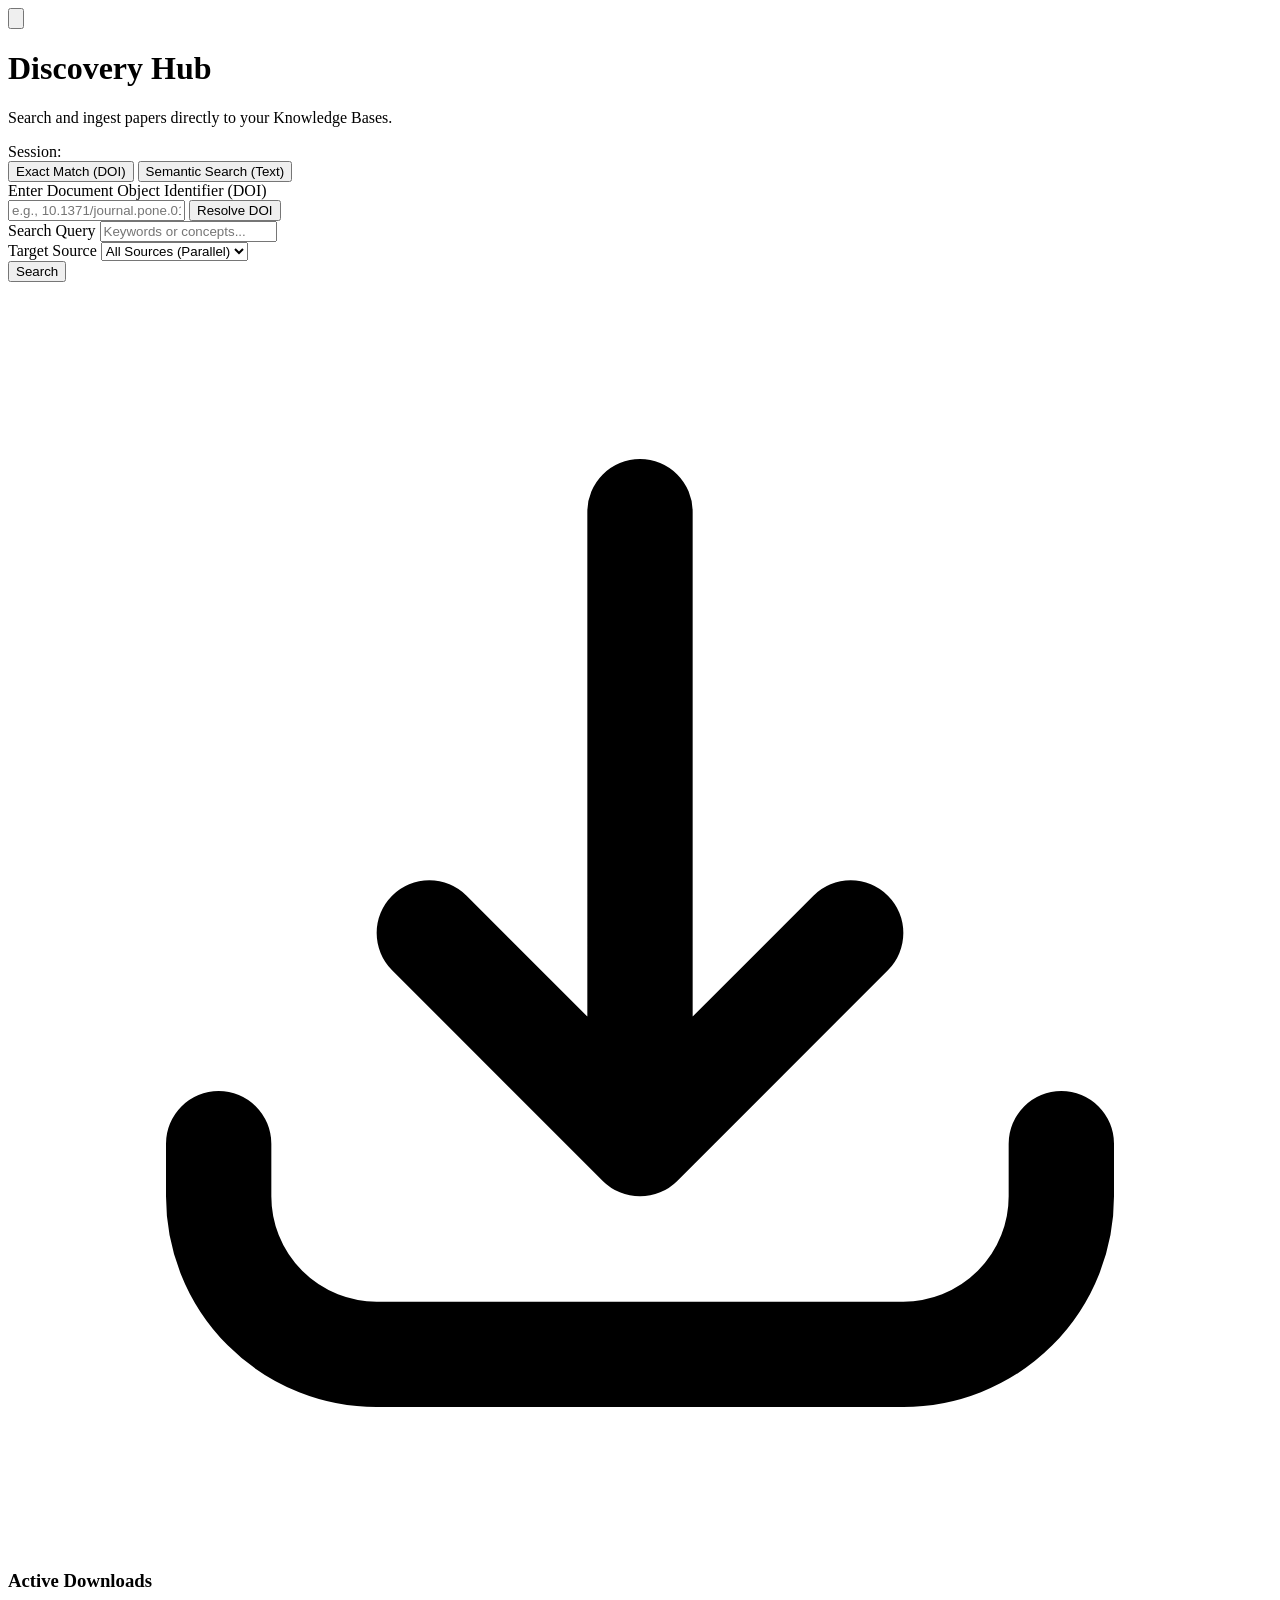
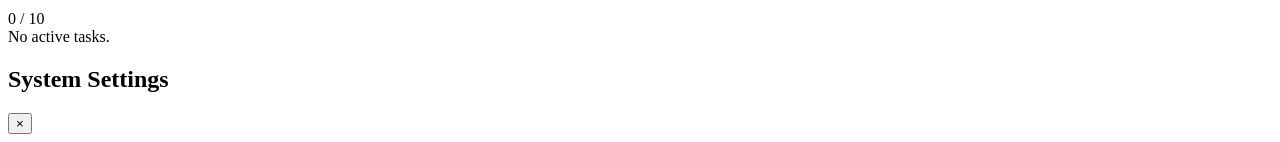
==== src/papers/frontend/index.html @ 376e6b78 "Adding some other stuffs" ====
<!DOCTYPE html>
<html lang="en">

<head>
    <meta charset="UTF-8">
    <meta name="viewport" content="width=device-width, initial-scale=1.0">
    <title>Papers AI Engine - Discovery</title>
    <script src="/assets/js/tailwind-browser.js"></script>
    <script src="/assets/js/jquery-4.0.0.js"></script>
    <script src="/assets/js/auth.js"></script>
    <script>requireAuth();</script>
    <script src="/assets/js/api.js"></script>
    <script src="/assets/js/settings.js"></script>
</head>

<body class="bg-slate-50 min-h-screen overflow-x-hidden font-sans">

    <div id="sidebar-container"></div>

    <main class="p-4 md:p-8 ml-0 md:ml-64 relative transition-all duration-300">

        <header class="mb-8 flex flex-col md:flex-row justify-between items-start md:items-center gap-4">
            <div class="flex items-center gap-3">
                <button id="openSidebarMobileBtn" class="md:hidden text-slate-600 hover:text-slate-900 p-1">
                    <svg class="w-7 h-7" fill="none" stroke="currentColor" viewBox="0 0 24 24">
                        <path stroke-linecap="round" stroke-linejoin="round" stroke-width="2"
                            d="M4 6h16M4 12h16M4 18h16"></path>
                    </svg>
                </button>
                <div>
                    <h1 class="text-2xl md:text-3xl font-bold text-slate-800">Discovery Hub</h1>
                    <p class="text-sm md:text-base text-slate-500 mt-1">Search and ingest papers directly to your
                        Knowledge Bases.</p>
                </div>
            </div>

            <div class="flex flex-wrap gap-3 items-center w-full md:w-auto">
                <div class="bg-white border border-slate-200 px-3 py-2 rounded-lg shadow-sm hidden sm:block">
                    <span class="text-sm text-slate-500">Session:</span>
                    <span id="displayUser"
                        class="ml-1 font-semibold text-slate-800 truncate max-w-[120px] inline-block align-bottom"></span>
                </div>
            </div>
        </header>

        <div class="grid grid-cols-1 lg:grid-cols-3 gap-6">

            <div class="lg:col-span-2 space-y-6">
                <div class="bg-white border border-slate-200 rounded-xl shadow-sm overflow-hidden">

                    <div class="flex border-b border-slate-200 bg-slate-50">
                        <button id="tab-doi"
                            class="flex-1 py-3 text-sm font-bold text-blue-600 border-b-2 border-blue-600 bg-white transition-colors">
                            Exact Match (DOI)
                        </button>
                        <button id="tab-text"
                            class="flex-1 py-3 text-sm font-medium text-slate-500 hover:text-slate-700 transition-colors">
                            Semantic Search (Text)
                        </button>
                    </div>

                    <div class="p-4 md:p-6">
                        <div id="view-doi" class="space-y-4">
                            <label class="block text-sm font-medium text-slate-700">Enter Document Object Identifier
                                (DOI)</label>
                            <div class="flex flex-col sm:flex-row gap-3">
                                <input type="text" id="doi-input" placeholder="e.g., 10.1371/journal.pone.0115069"
                                    class="flex-1 px-3 py-2 border border-slate-300 rounded-md outline-none focus:ring-2 focus:ring-blue-500 text-sm">
                                <button id="btn-search-doi"
                                    class="bg-slate-800 hover:bg-slate-900 text-white px-6 py-2 rounded-md text-sm font-medium transition-colors shadow-sm w-full sm:w-auto">
                                    Resolve DOI
                                </button>
                            </div>
                        </div>

                        <div id="view-text" class="space-y-4 hidden">
                            <div class="flex flex-col sm:flex-row gap-4">
                                <div class="flex-1">
                                    <label class="block text-sm font-medium text-slate-700 mb-1">Search Query</label>
                                    <input type="text" id="text-input" placeholder="Keywords or concepts..."
                                        class="w-full px-3 py-2 border border-slate-300 rounded-md outline-none focus:ring-2 focus:ring-blue-500 text-sm">
                                </div>
                                <div class="w-full sm:w-1/3">
                                    <label class="block text-sm font-medium text-slate-700 mb-1">Target Source</label>
                                    <select id="source-select"
                                        class="w-full px-3 py-2 border border-slate-300 rounded-md outline-none focus:ring-2 focus:ring-blue-500 text-sm bg-white">
                                        <option value="">All Sources (Parallel)</option>
                                    </select>
                                </div>
                            </div>
                            <div class="flex justify-end pt-2">
                                <button id="btn-search-text"
                                    class="bg-slate-800 hover:bg-slate-900 text-white px-6 py-2 rounded-md text-sm font-medium transition-colors shadow-sm w-full sm:w-auto">
                                    Search
                                </button>
                            </div>
                        </div>
                    </div>
                </div>

                <div id="discovery-results" class="space-y-4"></div>
            </div>

            <div class="lg:col-span-1">
                <div class="bg-white border border-slate-200 rounded-xl shadow-sm overflow-hidden sticky top-6">
                    <div class="bg-slate-50 border-b border-slate-100 p-4 flex justify-between items-center">
                        <h3 class="text-sm font-bold text-slate-800 uppercase tracking-wider flex items-center">
                            <svg class="w-4 h-4 mr-2 text-blue-600" fill="none" stroke="currentColor"
                                viewBox="0 0 24 24">
                                <path stroke-linecap="round" stroke-linejoin="round" stroke-width="2"
                                    d="M4 16v1a3 3 0 003 3h10a3 3 0 003-3v-1m-4-4l-4 4m0 0l-4-4m4 4V4"></path>
                            </svg>
                            Active Downloads
                        </h3>
                        <span id="taskLimitsInfo"
                            class="text-xs font-semibold text-slate-500 bg-white border border-slate-200 px-2 py-1 rounded">0
                            / 10</span>
                    </div>
                    <div id="taskList" class="p-2 space-y-2 max-h-[calc(100vh-250px)] overflow-y-auto">
                        <div class="p-6 text-center text-sm text-slate-400">
                            No active tasks.
                        </div>
                    </div>
                </div>
            </div>

        </div>
    </main>

    <div id="settingsPanel"
        class="fixed inset-y-0 right-0 w-full sm:w-96 bg-white shadow-2xl transform translate-x-full transition-transform duration-300 z-[60] flex flex-col border-l border-slate-200">
        <div class="p-4 md:p-6 border-b border-slate-100 flex justify-between items-center">
            <h2 class="text-lg md:text-xl font-bold text-slate-800">System Settings</h2>
            <button id="closeSettingsBtn" class="text-slate-400 hover:text-slate-600 text-3xl">&times;</button>
        </div>
        <div class="flex flex-col md:flex-row flex-1 overflow-hidden">
            <div class="w-full md:w-1/3 h-auto md:h-full bg-slate-50 border-b md:border-b-0 md:border-r border-slate-100 p-2 md:p-4 flex flex-row md:flex-col overflow-x-auto md:overflow-y-auto gap-2"
                id="adapterTabs"></div>
            <div class="w-full md:w-2/3 p-4 md:p-6 overflow-y-auto flex-1" id="dynamicFormContainer"></div>
        </div>
    </div>

    <script src="/assets/js/ui.js"></script>
    <script>
        $(document).ready(function () {
            $('#displayUser').text(getAuthToken()); //
            UI.loadSidebar(); // Carga centralizada y limpia
        });
    </script>

</body>

</html>
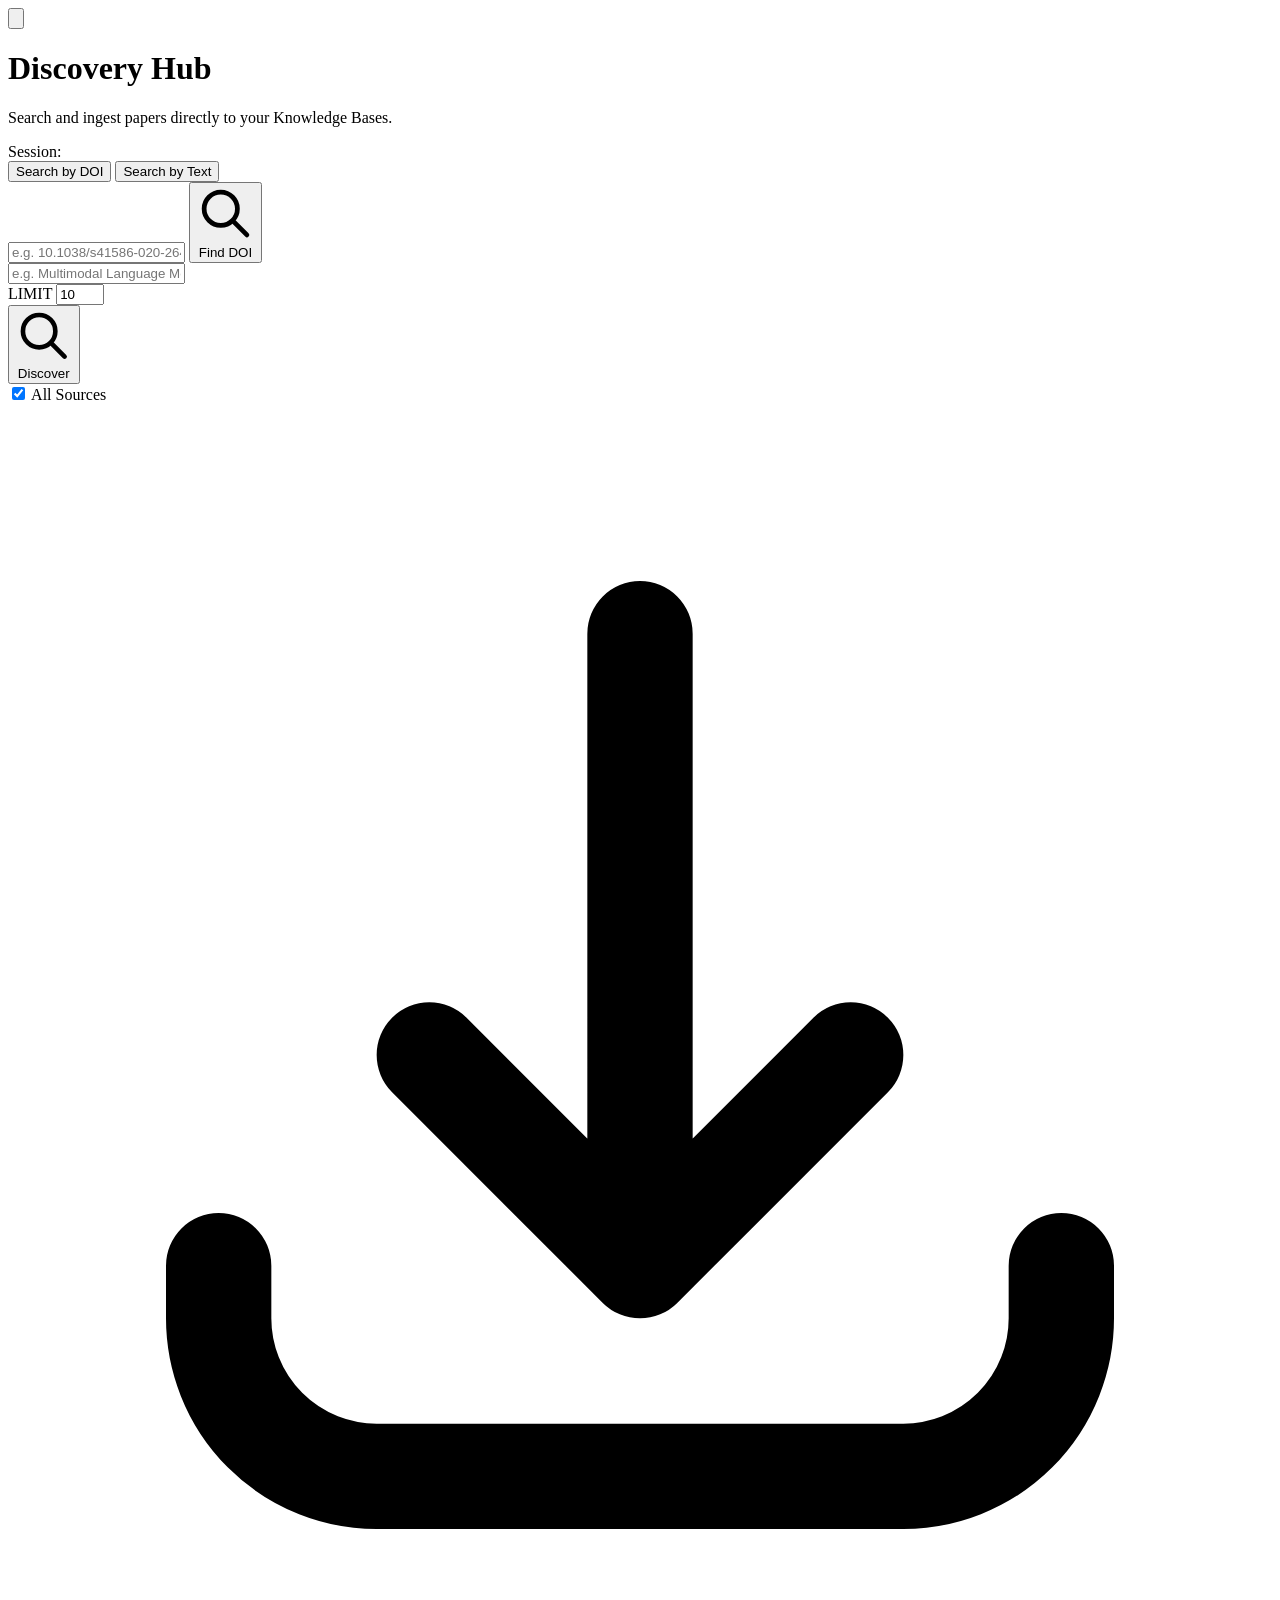
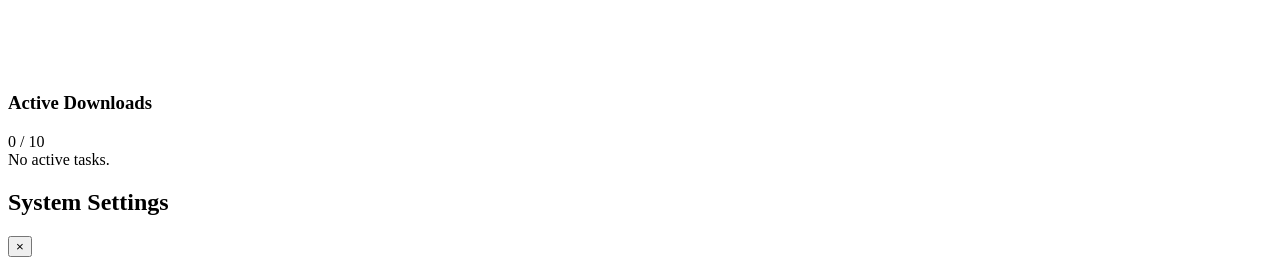
==== commit d8a85ee3: "Intermediate checkpoint" ====
--- a/src/papers/frontend/index.html
+++ b/src/papers/frontend/index.html
@@ -46,53 +46,66 @@
         <div class="grid grid-cols-1 lg:grid-cols-3 gap-6">
 
             <div class="lg:col-span-2 space-y-6">
-                <div class="bg-white border border-slate-200 rounded-xl shadow-sm overflow-hidden">
+                <div class="bg-white p-6 rounded-xl border border-slate-200 shadow-sm mb-6">
 
-                    <div class="flex border-b border-slate-200 bg-slate-50">
-                        <button id="tab-doi"
-                            class="flex-1 py-3 text-sm font-bold text-blue-600 border-b-2 border-blue-600 bg-white transition-colors">
-                            Exact Match (DOI)
+                    <div class="flex space-x-6 border-b border-slate-100 mb-6">
+                        <button id="tab-btn-doi"
+                            class="pb-3 text-sm font-bold border-b-2 border-blue-600 text-blue-600 transition-colors">
+                            Search by DOI
                         </button>
-                        <button id="tab-text"
-                            class="flex-1 py-3 text-sm font-medium text-slate-500 hover:text-slate-700 transition-colors">
-                            Semantic Search (Text)
+                        <button id="tab-btn-text"
+                            class="pb-3 text-sm font-bold border-b-2 border-transparent text-slate-500 hover:text-slate-800 transition-colors">
+                            Search by Text
                         </button>
                     </div>
 
-                    <div class="p-4 md:p-6">
-                        <div id="view-doi" class="space-y-4">
-                            <label class="block text-sm font-medium text-slate-700">Enter Document Object Identifier
-                                (DOI)</label>
+                    <div id="tab-content-doi" class="block">
+                        <div class="flex flex-col sm:flex-row gap-3">
+                            <input type="text" id="doi-input" placeholder="e.g. 10.1038/s41586-020-2649-2"
+                                class="flex-1 px-4 py-3 bg-slate-50 border border-slate-200 rounded-lg focus:outline-none focus:border-blue-500 focus:ring-2 focus:ring-blue-200 transition-all">
+                            <button id="btn-search-doi"
+                                class="px-6 py-3 bg-slate-900 hover:bg-slate-800 text-white font-bold rounded-lg shadow-md transition-all flex items-center justify-center gap-2">
+                                <svg class="w-5 h-5" fill="none" stroke="currentColor" viewBox="0 0 24 24">
+                                    <path stroke-linecap="round" stroke-linejoin="round" stroke-width="2"
+                                        d="M21 21l-6-6m2-5a7 7 0 11-14 0 7 7 0 0114 0z"></path>
+                                </svg>
+                                Find DOI
+                            </button>
+                        </div>
+                    </div>
+
+                    <div id="tab-content-text" class="hidden">
+                        <div class="flex flex-col gap-4">
                             <div class="flex flex-col sm:flex-row gap-3">
-                                <input type="text" id="doi-input" placeholder="e.g., 10.1371/journal.pone.0115069"
-                                    class="flex-1 px-3 py-2 border border-slate-300 rounded-md outline-none focus:ring-2 focus:ring-blue-500 text-sm">
-                                <button id="btn-search-doi"
-                                    class="bg-slate-800 hover:bg-slate-900 text-white px-6 py-2 rounded-md text-sm font-medium transition-colors shadow-sm w-full sm:w-auto">
-                                    Resolve DOI
+                                <input type="text" id="text-search-input"
+                                    placeholder="e.g. Multimodal Language Models..."
+                                    class="flex-1 px-4 py-3 bg-slate-50 border border-slate-200 rounded-lg focus:outline-none focus:border-blue-500 focus:ring-2 focus:ring-blue-200 transition-all">
+
+                                <div class="relative flex items-center bg-slate-50 border border-slate-200 rounded-lg px-3"
+                                    title="Max results per source">
+                                    <span class="text-xs font-bold text-slate-400 mr-2">LIMIT</span>
+                                    <input type="number" id="search-limit-input" value="10" min="1" max="50"
+                                        class="w-16 py-3 bg-transparent text-slate-700 font-semibold focus:outline-none text-center">
+                                </div>
+
+                                <button id="btn-search-text"
+                                    class="px-6 py-3 bg-blue-600 hover:bg-blue-700 text-white font-bold rounded-lg shadow-md transition-all flex items-center justify-center gap-2">
+                                    <svg class="w-5 h-5" fill="none" stroke="currentColor" viewBox="0 0 24 24">
+                                        <path stroke-linecap="round" stroke-linejoin="round" stroke-width="2"
+                                            d="M21 21l-6-6m2-5a7 7 0 11-14 0 7 7 0 0114 0z"></path>
+                                    </svg>
+                                    Discover
                                 </button>
                             </div>
-                        </div>
 
-                        <div id="view-text" class="space-y-4 hidden">
-                            <div class="flex flex-col sm:flex-row gap-4">
-                                <div class="flex-1">
-                                    <label class="block text-sm font-medium text-slate-700 mb-1">Search Query</label>
-                                    <input type="text" id="text-input" placeholder="Keywords or concepts..."
-                                        class="w-full px-3 py-2 border border-slate-300 rounded-md outline-none focus:ring-2 focus:ring-blue-500 text-sm">
-                                </div>
-                                <div class="w-full sm:w-1/3">
-                                    <label class="block text-sm font-medium text-slate-700 mb-1">Target Source</label>
-                                    <select id="source-select"
-                                        class="w-full px-3 py-2 border border-slate-300 rounded-md outline-none focus:ring-2 focus:ring-blue-500 text-sm bg-white">
-                                        <option value="">All Sources (Parallel)</option>
-                                    </select>
-                                </div>
-                            </div>
-                            <div class="flex justify-end pt-2">
-                                <button id="btn-search-text"
-                                    class="bg-slate-800 hover:bg-slate-900 text-white px-6 py-2 rounded-md text-sm font-medium transition-colors shadow-sm w-full sm:w-auto">
-                                    Search
-                                </button>
+                            <div class="flex flex-wrap items-center gap-4 px-1" id="sources-checkboxes-container">
+                                <label
+                                    class="flex items-center gap-2 text-sm font-bold text-slate-700 cursor-pointer select-none">
+                                    <input type="checkbox" id="chk-all-sources"
+                                        class="rounded border-slate-300 text-blue-600 focus:ring-blue-500" checked>
+                                    All Sources
+                                </label>
+                                <div class="h-4 w-px bg-slate-300"></div>
                             </div>
                         </div>
                     </div>
@@ -141,10 +154,11 @@
     </div>
 
     <script src="/assets/js/ui.js"></script>
+    <script src="/assets/js/discovery.js"></script>
     <script>
         $(document).ready(function () {
             $('#displayUser').text(getAuthToken()); //
-            UI.loadSidebar(); // Carga centralizada y limpia
+            UI.loadSidebar();
         });
     </script>
 
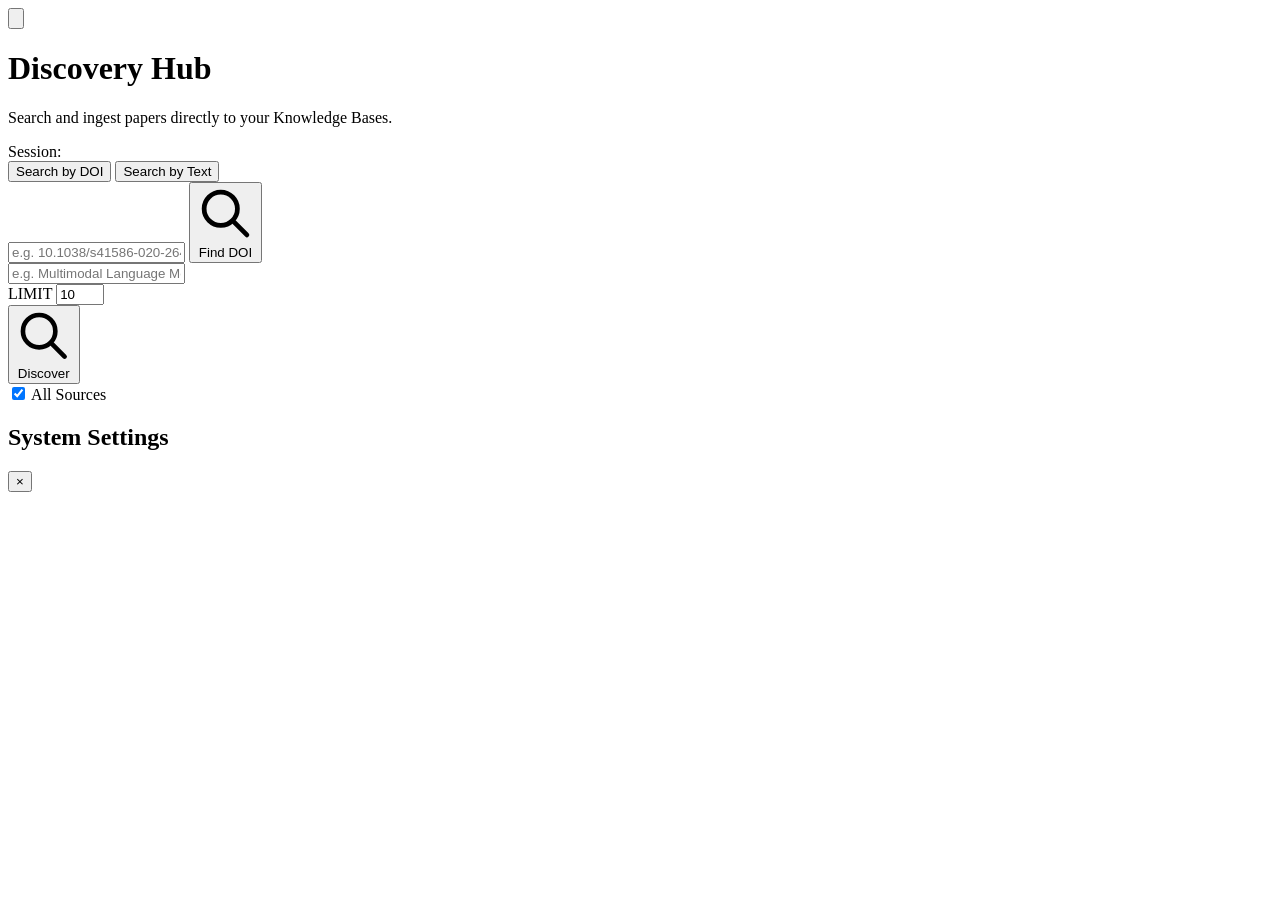
==== commit 50bd6e2b: "Adding sliding panels" ====
--- a/src/papers/frontend/index.html
+++ b/src/papers/frontend/index.html
@@ -38,14 +38,14 @@
                 <div class="bg-white border border-slate-200 px-3 py-2 rounded-lg shadow-sm hidden sm:block">
                     <span class="text-sm text-slate-500">Session:</span>
                     <span id="displayUser"
-                        class="ml-1 font-semibold text-slate-800 truncate max-w-[120px] inline-block align-bottom"></span>
+                        class="ml-1 font-semibold truncate max-w-[120px] inline-block align-bottom text-blue-600"></span>
                 </div>
             </div>
         </header>
 
-        <div class="grid grid-cols-1 lg:grid-cols-3 gap-6">
+       <div class="space-y-6">
 
-            <div class="lg:col-span-2 space-y-6">
+            
                 <div class="bg-white p-6 rounded-xl border border-slate-200 shadow-sm mb-6">
 
                     <div class="flex space-x-6 border-b border-slate-100 mb-6">
@@ -112,30 +112,9 @@
                 </div>
 
                 <div id="discovery-results" class="space-y-4"></div>
-            </div>
 
-            <div class="lg:col-span-1">
-                <div class="bg-white border border-slate-200 rounded-xl shadow-sm overflow-hidden sticky top-6">
-                    <div class="bg-slate-50 border-b border-slate-100 p-4 flex justify-between items-center">
-                        <h3 class="text-sm font-bold text-slate-800 uppercase tracking-wider flex items-center">
-                            <svg class="w-4 h-4 mr-2 text-blue-600" fill="none" stroke="currentColor"
-                                viewBox="0 0 24 24">
-                                <path stroke-linecap="round" stroke-linejoin="round" stroke-width="2"
-                                    d="M4 16v1a3 3 0 003 3h10a3 3 0 003-3v-1m-4-4l-4 4m0 0l-4-4m4 4V4"></path>
-                            </svg>
-                            Active Downloads
-                        </h3>
-                        <span id="taskLimitsInfo"
-                            class="text-xs font-semibold text-slate-500 bg-white border border-slate-200 px-2 py-1 rounded">0
-                            / 10</span>
-                    </div>
-                    <div id="taskList" class="p-2 space-y-2 max-h-[calc(100vh-250px)] overflow-y-auto">
-                        <div class="p-6 text-center text-sm text-slate-400">
-                            No active tasks.
-                        </div>
-                    </div>
-                </div>
-            </div>
+
+            
 
         </div>
     </main>
@@ -155,12 +134,12 @@
 
     <script src="/assets/js/ui.js"></script>
     <script src="/assets/js/discovery.js"></script>
-    <script>
+    <!-- <script>
         $(document).ready(function () {
             $('#displayUser').text(getAuthToken()); //
             UI.loadSidebar();
         });
-    </script>
+    </script> -->
 
 </body>
 
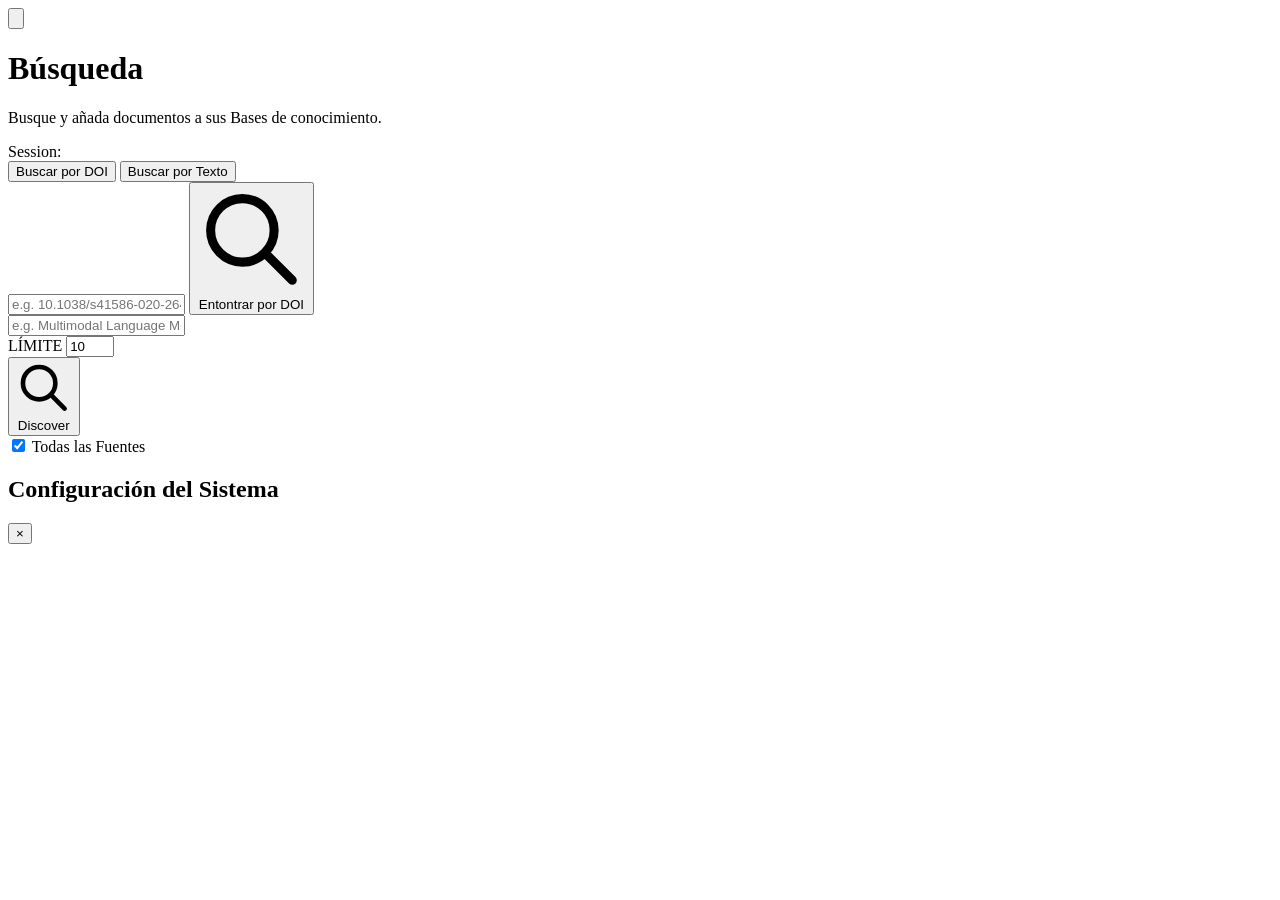
==== commit 62736dbb: "Changing some text" ====
--- a/src/papers/frontend/index.html
+++ b/src/papers/frontend/index.html
@@ -4,13 +4,12 @@
 <head>
     <meta charset="UTF-8">
     <meta name="viewport" content="width=device-width, initial-scale=1.0">
-    <title>Papers AI Engine - Discovery</title>
+    <title>Plataforma de Ciencia - Búsqueda</title>
     <script src="/assets/js/tailwind-browser.js"></script>
     <script src="/assets/js/jquery-4.0.0.js"></script>
     <script src="/assets/js/auth.js"></script>
     <script>requireAuth();</script>
-    <script src="/assets/js/api.js"></script>
-    <script src="/assets/js/settings.js"></script>
+    
 </head>
 
 <body class="bg-slate-50 min-h-screen overflow-x-hidden font-sans">
@@ -28,9 +27,9 @@
                     </svg>
                 </button>
                 <div>
-                    <h1 class="text-2xl md:text-3xl font-bold text-slate-800">Discovery Hub</h1>
-                    <p class="text-sm md:text-base text-slate-500 mt-1">Search and ingest papers directly to your
-                        Knowledge Bases.</p>
+                    <h1 class="text-2xl md:text-3xl font-bold text-slate-800">Búsqueda</h1>
+                    <p class="text-sm md:text-base text-slate-500 mt-1">Busque y añada documentos a sus
+Bases de conocimiento.</p>
                 </div>
             </div>
 
@@ -38,7 +37,7 @@
                 <div class="bg-white border border-slate-200 px-3 py-2 rounded-lg shadow-sm hidden sm:block">
                     <span class="text-sm text-slate-500">Session:</span>
                     <span id="displayUser"
-                        class="ml-1 font-semibold truncate max-w-[120px] inline-block align-bottom text-blue-600"></span>
+                        class="ml-1 font-bold text-blue-600 whitespace-nowrap"></span>
                 </div>
             </div>
         </header>
@@ -51,11 +50,11 @@
                     <div class="flex space-x-6 border-b border-slate-100 mb-6">
                         <button id="tab-btn-doi"
                             class="pb-3 text-sm font-bold border-b-2 border-blue-600 text-blue-600 transition-colors">
-                            Search by DOI
+                            Buscar por DOI
                         </button>
                         <button id="tab-btn-text"
                             class="pb-3 text-sm font-bold border-b-2 border-transparent text-slate-500 hover:text-slate-800 transition-colors">
-                            Search by Text
+                            Buscar por Texto
                         </button>
                     </div>
 
@@ -69,7 +68,7 @@
                                     <path stroke-linecap="round" stroke-linejoin="round" stroke-width="2"
                                         d="M21 21l-6-6m2-5a7 7 0 11-14 0 7 7 0 0114 0z"></path>
                                 </svg>
-                                Find DOI
+                                Entontrar por DOI
                             </button>
                         </div>
                     </div>
@@ -83,7 +82,7 @@
 
                                 <div class="relative flex items-center bg-slate-50 border border-slate-200 rounded-lg px-3"
                                     title="Max results per source">
-                                    <span class="text-xs font-bold text-slate-400 mr-2">LIMIT</span>
+                                    <span class="text-xs font-bold text-slate-400 mr-2">LÍMITE</span>
                                     <input type="number" id="search-limit-input" value="10" min="1" max="50"
                                         class="w-16 py-3 bg-transparent text-slate-700 font-semibold focus:outline-none text-center">
                                 </div>
@@ -103,7 +102,7 @@
                                     class="flex items-center gap-2 text-sm font-bold text-slate-700 cursor-pointer select-none">
                                     <input type="checkbox" id="chk-all-sources"
                                         class="rounded border-slate-300 text-blue-600 focus:ring-blue-500" checked>
-                                    All Sources
+                                    Todas las Fuentes
                                 </label>
                                 <div class="h-4 w-px bg-slate-300"></div>
                             </div>
@@ -122,7 +121,7 @@
     <div id="settingsPanel"
         class="fixed inset-y-0 right-0 w-full sm:w-96 bg-white shadow-2xl transform translate-x-full transition-transform duration-300 z-[60] flex flex-col border-l border-slate-200">
         <div class="p-4 md:p-6 border-b border-slate-100 flex justify-between items-center">
-            <h2 class="text-lg md:text-xl font-bold text-slate-800">System Settings</h2>
+            <h2 class="text-lg md:text-xl font-bold text-slate-800">Configuración del Sistema</h2>
             <button id="closeSettingsBtn" class="text-slate-400 hover:text-slate-600 text-3xl">&times;</button>
         </div>
         <div class="flex flex-col md:flex-row flex-1 overflow-hidden">
@@ -131,15 +130,10 @@
             <div class="w-full md:w-2/3 p-4 md:p-6 overflow-y-auto flex-1" id="dynamicFormContainer"></div>
         </div>
     </div>
-
+    <script src="/assets/js/api.js"></script>
+    <script src="/assets/js/settings.js"></script>
     <script src="/assets/js/ui.js"></script>
     <script src="/assets/js/discovery.js"></script>
-    <!-- <script>
-        $(document).ready(function () {
-            $('#displayUser').text(getAuthToken()); //
-            UI.loadSidebar();
-        });
-    </script> -->
 
 </body>
 
